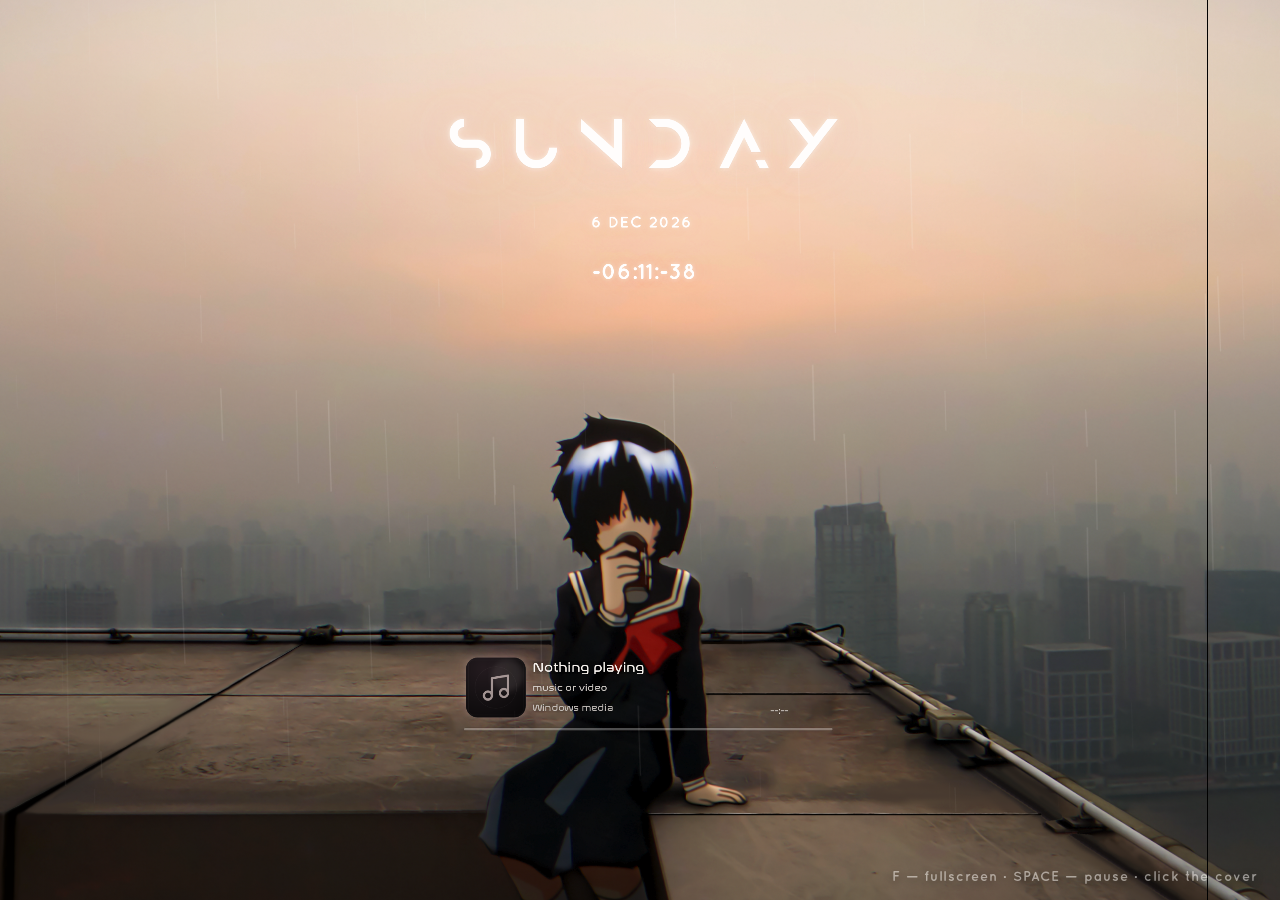
==== wallpaper/mikoto-urabe.html @ 39e0da3d "MIKOTO URABE live wallpaper + Windows media bridge" ====
<!doctype html>
<html lang="en">
<head>
<meta charset="utf-8">
<meta name="viewport" content="width=device-width, initial-scale=1">
<title>MIKOTO URABE — live wallpaper</title>
<style>
@font-face{font-family:'Nasalization';src:url([data-uri]) format('opentype');font-weight:400;font-style:normal;font-display:block;}
@font-face{font-family:'Anurati';src:url([data-uri]) format('opentype');font-weight:400;font-style:normal;font-display:block;}
@font-face{font-family:'Quicksand';src:url([data-uri]) format('opentype');font-weight:400;font-style:normal;font-display:block;}


</style>
<style>
  :root{
    --accent:#efa6b4;
    --accent-soft:rgba(239,166,180,.3);
  }
  body[data-media="music"]{--type-accent:#efa6b4}
  body[data-media="video"]{--type-accent:#93b8ff}
  body[data-media="image"]{--type-accent:#8fe0cf}
  body[data-media="unknown"]{--type-accent:#e8e0da}
  body[data-media="idle"]{--type-accent:#c9b7b3}
  *{box-sizing:border-box;margin:0;padding:0}
  html,body{width:100%;height:100%;overflow:hidden;background:#060504}
  body{font-family:'Quicksand',sans-serif;cursor:none}
  #stage{
    position:absolute;left:0;top:0;width:3840px;height:2160px;
    transform-origin:0 0;overflow:hidden;background:#000;
  }
  #camera{position:absolute;inset:0;animation:camshake 11s ease-in-out infinite;will-change:transform}
  @keyframes camshake{
    0%,100%{transform:translate3d(0,0,0) rotate(0deg)}
    17%{transform:translate3d(-2.4px,1.6px,0) rotate(-.012deg)}
    39%{transform:translate3d(1.8px,-1.2px,0) rotate(.009deg)}
    61%{transform:translate3d(-1.2px,-2px,0) rotate(-.007deg)}
    83%{transform:translate3d(2px,1px,0) rotate(.011deg)}
  }
  #bg{
    position:absolute;inset:0;
    background:url('[data-uri]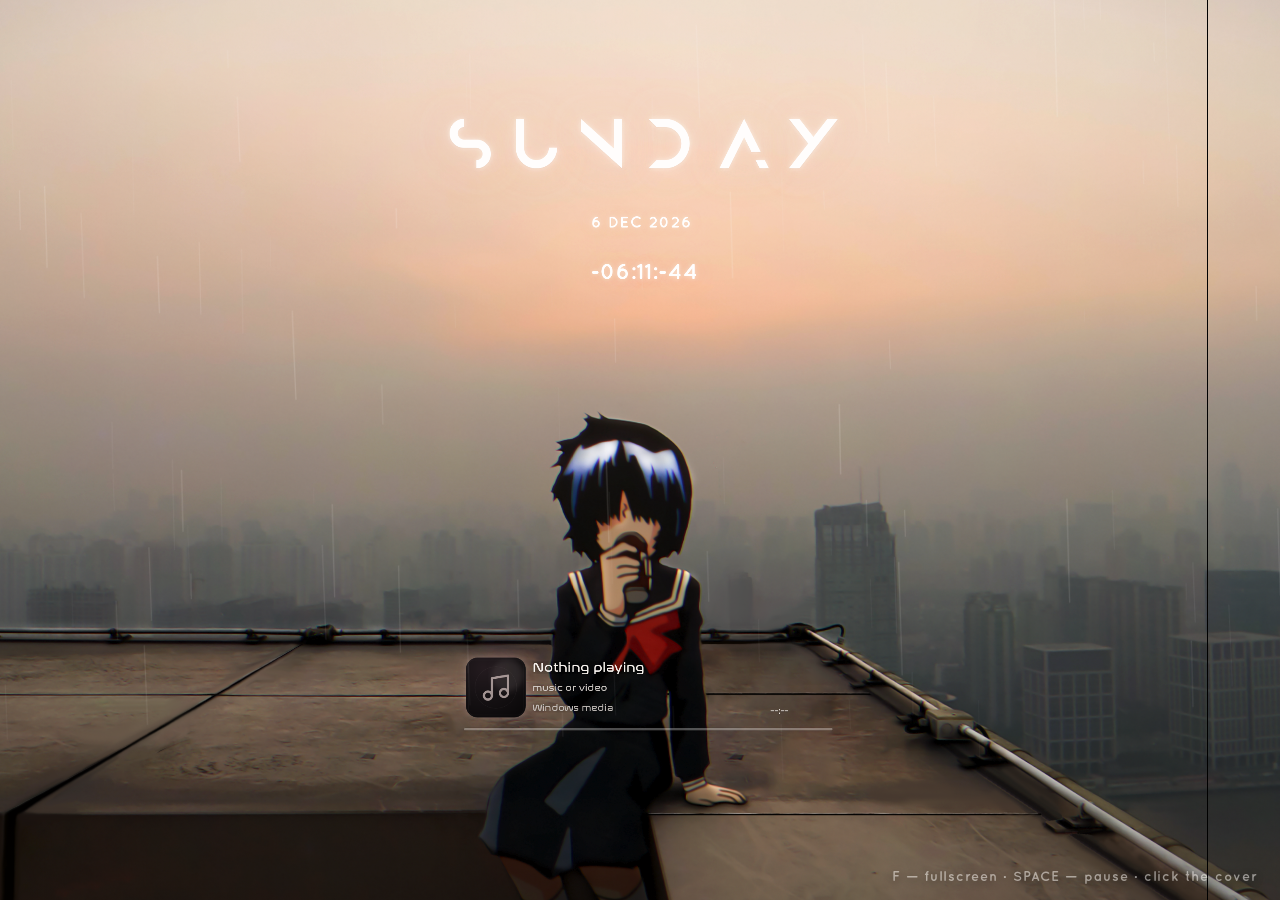
